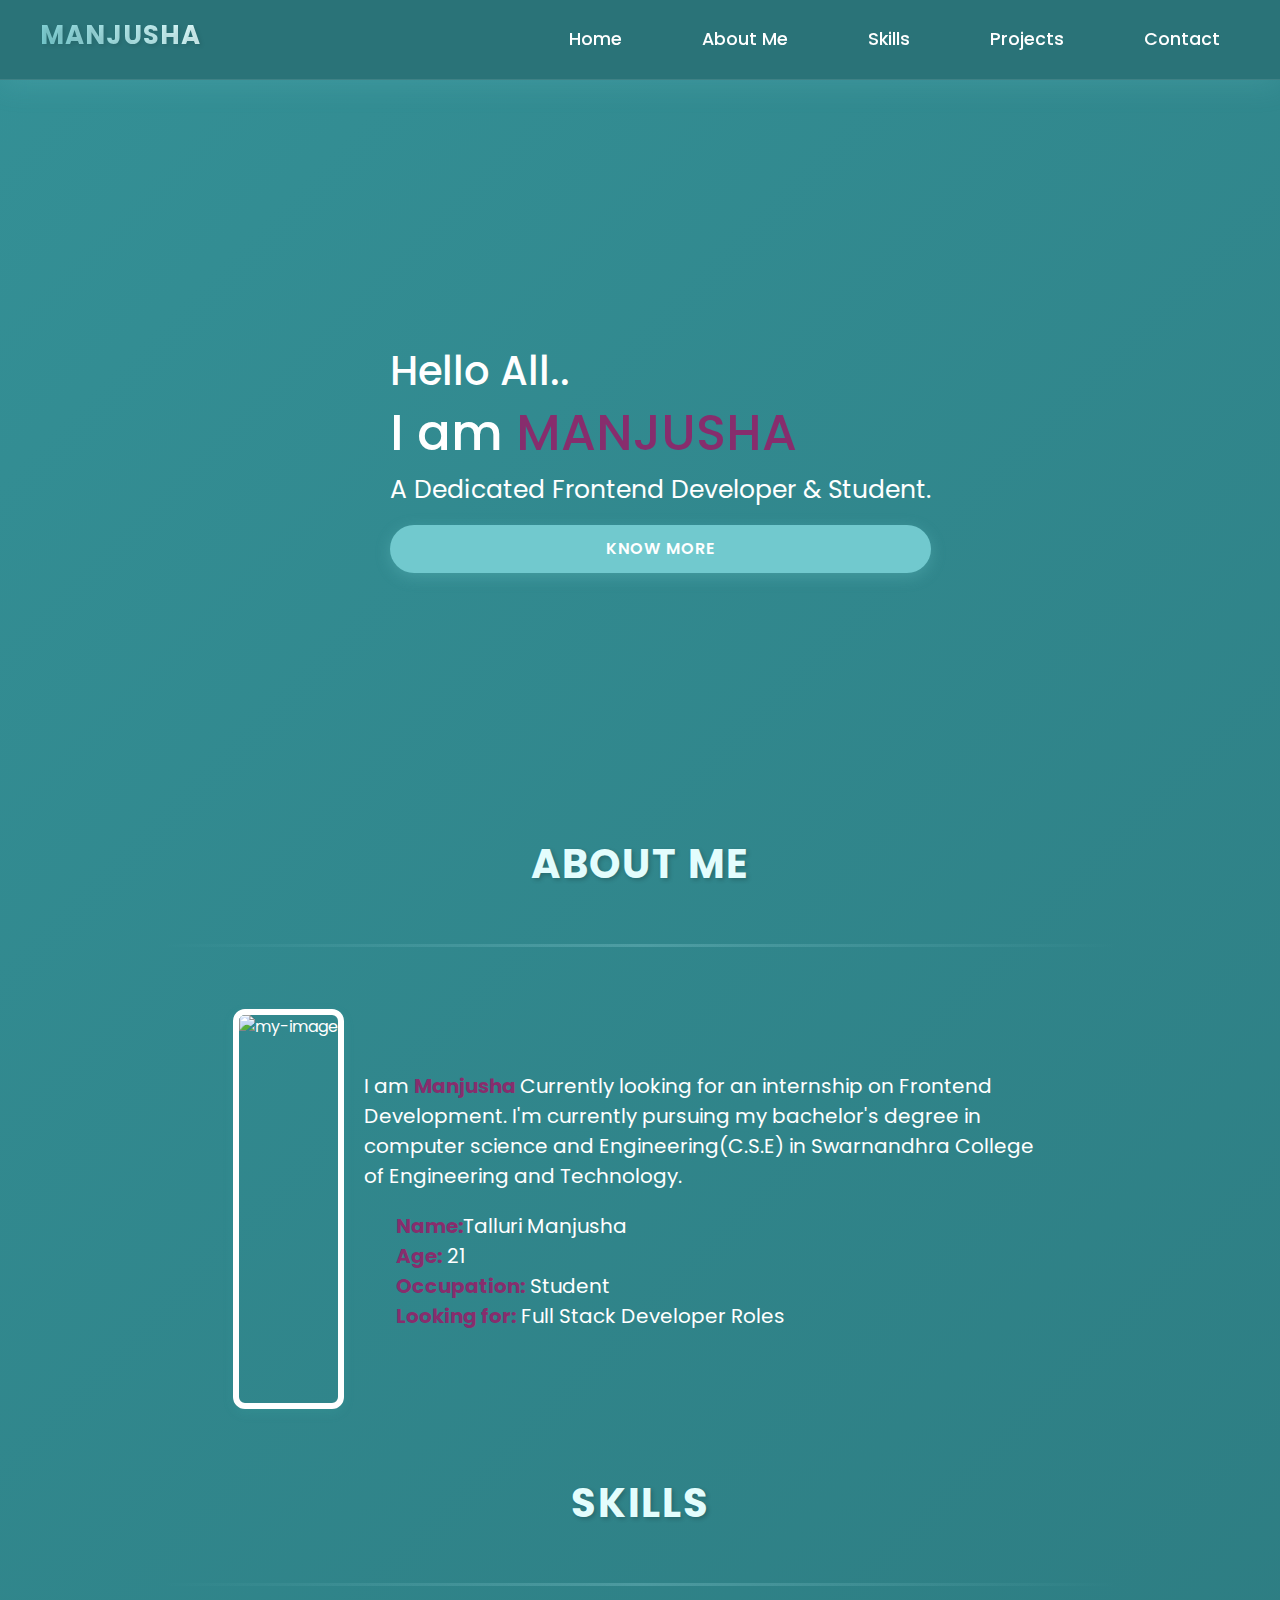
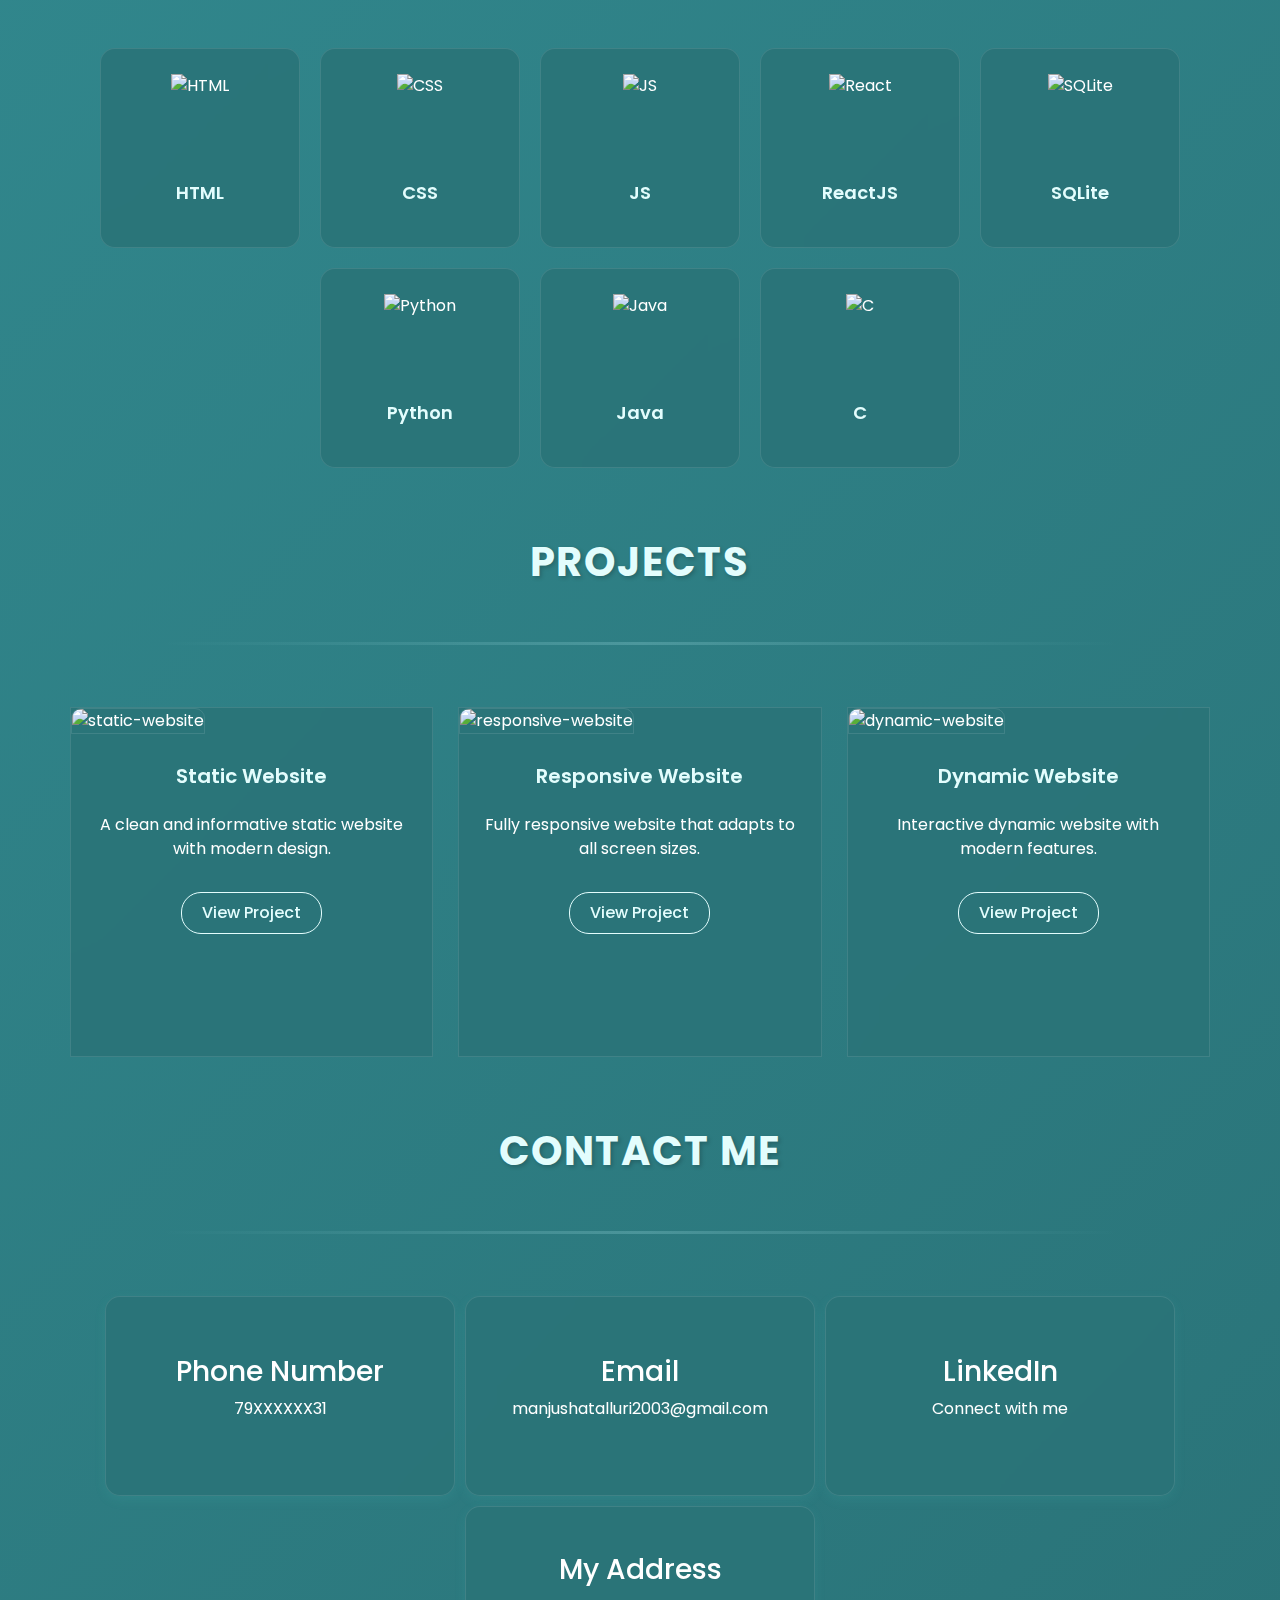
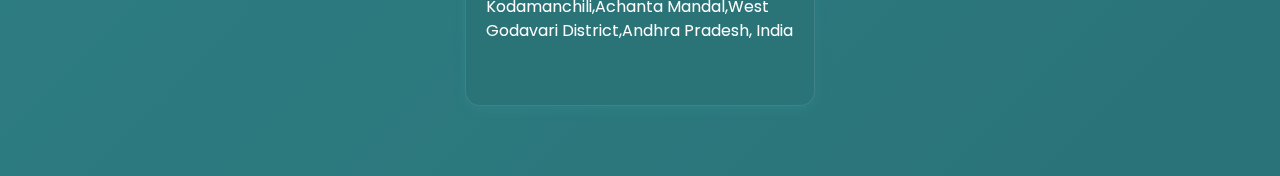
==== index.html @ 5fe0af78 "Add files via upload" ====
<!DOCTYPE html>
<html lang="en">

<head>
    <meta charset="UTF-8">
    <meta name="viewport" content="width=device-width, initial-scale=1.0">
    <title>Portfolio</title>
    <link rel="icon" type="image/x-icon" href="https://www.shutterstock.com/shutterstock/videos/1092009861/thumb/10.jpg?ip=x480">
    <link rel='stylesheet' href='https://cdn-uicons.flaticon.com/2.6.0/uicons-bold-rounded/css/uicons-bold-rounded.css'>
    <link rel='stylesheet' href='https://cdn-uicons.flaticon.com/2.6.0/uicons-regular-straight/css/uicons-regular-straight.css'>
    <link rel='stylesheet' href='https://cdn-uicons.flaticon.com/2.6.0/uicons-regular-rounded/css/uicons-regular-rounded.css'>
    <link rel='stylesheet' href='https://cdn-uicons.flaticon.com/2.6.0/uicons-brands/css/uicons-brands.css'>
    <link rel="stylesheet" href="styles.css">
    <link href="https://cdn.jsdelivr.net/npm/bootstrap@5.3.3/dist/css/bootstrap.min.css" rel="stylesheet" integrity="sha384-QWTKZyjpPEjISv5WaRU9OFeRpok6YctnYmDr5pNlyT2bRjXh0JMhjY6hW+ALEwIH" crossorigin="anonymous">
<link rel="stylesheet" href="portfolio.css">
<meta charset="UTF-8">
<meta name="viewport" content="width=device-width, initial-scale=1.0" >
<meta name="robots" content="none,noarchive"/>
</head>

<body>
    <div class="main-body">
        <center>
            <header>
                <h1 class="logo"><span style="color:#FF6B6B">M</span>ANJUSHA</h1>
                <div class="d-md-none small-nav-button">
                    <input type="checkbox" id="checkbox">
                    <label for="checkbox" class="toggle">
                        <div class="bars" id="bar1"></div>
                        <div class="bars" id="bar2"></div>
                        <div class="bars" id="bar3"></div>
                    </label>
                    <ul id="smallmenu" class="d-none popup-container">
                        <li class="list-item"><a href="#home">Home</a></li>
                        <li class="list-item"><a href="#profile">About Me</a></li>
                        <li class="list-item"><a href="#skills">Skills</a></li>
                        <li class="list-item"><a href="#projects">Projects</a></li>
                        <li class="list-item"><a href="#contact">Contact</a></li>
                    </ul>
                </div>
                <div class="nav-elements d-none d-md-inline-flex">
                    <li class="list-item"><a href="#home">Home</a></li>
                    <li class="list-item"><a href="#profile">About Me</a></li>
                    <li class="list-item"><a href="#skills">Skills</a></li>
                    <li class="list-item"><a href="#projects">Projects</a></li>
                    <li class="list-item"><a href="#contact">Contact</a></li>
                </div>

            </header>
        </center>

        <section id="home" class="flex-wrap flex-lg-nowrap">

            <div class="home-cont">
                <h1>Hello All..</h1>
                <h2>I am <span style="color:#872d6d">MANJUSHA</span></h2>
                <p>A Dedicated Frontend Developer & Student.</p>
                <button><a href="#profile">Know More</a></button>

            </div>


           

        </section>
        <section id="profile">
            <h1 class="section-heading">About Me</h1>
            <hr>
            <div class="profile-cont">
                <img src="https://res.cloudinary.com/doxgsgjl4/image/upload/v1739075031/Manjusha_rc6foq.jpg" alt="my-image" />
                <div>
                    <p>I am <span style="color:#872d6d;font-weight:bold;">Manjusha </span>Currently looking for an internship on Frontend Development.

                        I'm currently pursuing my bachelor's degree in computer science and Engineering(C.S.E)
                        in Swarnandhra College of Engineering and Technology.<br>
                    </p>


                    <ul>
                        <li><span class="li-head">Name:</span>Talluri Manjusha</li>
                        <li><span class="li-head">Age:</span> 21</li>
                        <li><span class="li-head">Occupation:</span> Student</li>
                        <li><span class="li-head">Looking for:</span> Full Stack Developer Roles</li>

                    </ul>
                </div>
            </div>

        </section>
        <section id="skills">
            <h1 class="section-heading">Skills</h1>
            <hr>
            <div class="skills-cont">
                <div class="each-skill">
                    <img src="https://cdn-icons-png.flaticon.com/512/1051/1051277.png" alt="HTML">
                    <p>HTML</p>
                </div>
                <div class="each-skill">
                    <img src="https://cdn-icons-png.flaticon.com/512/732/732190.png" alt="CSS">
                    <p>CSS</p>
                </div>
                <div class="each-skill">
                    <img src="https://cdn-icons-png.flaticon.com/512/5968/5968292.png" alt="JS">
                    <p>JS</p>
                </div>
                <div class="each-skill">
                    <img src="https://cdn-icons-png.flaticon.com/512/1126/1126012.png" alt="React">
                    <p>ReactJS</p>
                </div>
                <div class="each-skill">
                    <img src="https://cdn-icons-png.flaticon.com/512/4248/4248443.png" alt="SQLite">
                    <p>SQLite</p>
                </div>
                <div class="each-skill">
                    <img src="https://cdn-icons-png.flaticon.com/512/5968/5968350.png" alt="Python">
                    <p>Python</p>
                </div>
                <div class="each-skill">
                    <img src="https://cdn-icons-png.flaticon.com/512/226/226777.png" alt="Java">
                    <p>Java</p>
                </div>
                <div class="each-skill">
                    <img src="https://cdn-icons-png.flaticon.com/512/3665/3665923.png" alt="C">
                    <p>C</p>
                </div>
            </div>
        </section>
        <section id="projects">
            <h1 class="section-heading">Projects</h1>
            <hr>
            <div class="projects-cont">
                <!-- Static Website Project -->
                <div class="each-project">
                    <img src="https://5.imimg.com/data5/SELLER/Default/2023/10/354042217/MJ/FG/FZ/63937670/static-website-designing-services-500x500.png" alt="static-website"/>
                    <div class="project-content">
                        <h2>Static Website</h2>
                        <p>A clean and informative static website with modern design.</p>
                        <a href="https://manjushatalluri.github.io/Hair-Studio/hairstudio.html" target="_blank">View Project</a>
                    </div>
                </div>

                <!-- Responsive Website Project -->
                <div class="each-project">
                    <img src="https://w7.pngwing.com/pngs/291/452/png-transparent-web-development-responsive-web-design-hiring-search-engine-optimization-web-design-web-application-thumbnail.png" alt="responsive-website"/>
                    <div class="project-content">
                        <h2>Responsive Website</h2>
                        <p>Fully responsive website that adapts to all screen sizes.</p>
                        <a href="https://manjushatalluri.github.io/Innomatics/Html/Assignment2.html" target="_blank">View Project</a>
                    </div>
                </div>

                <!-- Dynamic Website Project -->
                <div class="each-project">
                    <img src="https://encrypted-tbn0.gstatic.com/images?q=tbn:ANd9GcT4BuP443Da6Cku0vhEXZfCdALrXk2pKx_Evw&s" alt="dynamic-website"/>
                    <div class="project-content">
                        <h2>Dynamic Website</h2>
                        <p>Interactive dynamic website with modern features.</p>
                        <a href="https://manjushatalluri.github.io/Calculator/cal.html" target="_blank">View Project</a>
                    </div>
                </div>
            </div>

        </section>

        <section id="contact">
            <h1 class="section-heading">Contact me</h1>
            <hr>
            <div class="contact-cont">
                <a href="tel:79XXXXXX31">
                    <div class="contact-box">
                        <i class="fi fi-br-phone-call"></i>
                        <h3>Phone Number</h3>
                        <p>79XXXXXX31</p>
                    </div>
                </a>
                <a href="mailto:manjushatalluri2003@gmail.com">
                    <div class="contact-box">
                        <i class="fi fi-rs-envelope"></i>
                        <h3>Email</h3>
                        <p>manjushatalluri2003@gmail.com</p>
                    </div>
                </a>
                <a href="http://www.linkedin.com/in/manjusha-talluri" target="_blank">
                    <div class="contact-box">
                        <i class="fi fi-brands-linkedin"></i>
                        <h3>LinkedIn</h3>
                        <p>Connect with me</p>
                    </div>
                </a>
                <div class="contact-box">
                    <i class="fi fi-rs-postal-address"></i>
                    <h3>My Address</h3>
                    <p>Kodamanchili,Achanta Mandal,West Godavari District,Andhra Pradesh, India</p>
                </div>
            </div>
        </section>

    </div>


<script src="index.js"></script>
</body>
<script src="https://cdn.jsdelivr.net/npm/bootstrap@5.3.3/dist/js/bootstrap.bundle.min.js" integrity="sha384-YvpcrYf0tY3lHB60NNkmXc5s9fDVZLESaAA55NDzOxhy9GkcIdslK1eN7N6jIeHz" crossorigin="anonymous"></script>

</html>
---- portfolio.css ----
@import url('https://fonts.googleapis.com/css2?family=Kumbh+Sans:wght@100..900&family=Montserrat:ital,wght@0,100..900;1,100..900&family=Poppins:ital,wght@0,100;0,200;0,300;0,400;0,500;0,600;0,700;0,800;0,900;1,100;1,200;1,300;1,400;1,500;1,600;1,700;1,800;1,900&display=swap');

* {
    box-sizing: border-box;
    margin: 0;
    font-family: "Poppins", sans-serif;
}

/* Professional color palette and design system */
:root {
    --primary-color: #71C9CE;    /* Turquoise */
    --secondary-color: #A6E3E9;   /* Light Blue */
    --accent-color: #CBF1F5;      /* Pale Blue */
    --accent-hover: #E3FDFD;      /* Ice Blue */
    --dark-bg: #349096;          /* Deep Teal */
    --darker-bg: #2A7378;        /* Darker Teal for depth */
    --light-bg: #F5F5F5;
    --text-light: #FFFFFF;
    --text-dark: #2C3E50;
    --gradient-start: #349096;
    --gradient-end: #2A7378;
    --shadow-color: rgba(113, 201, 206, 0.2);
    --card-bg: rgba(52, 144, 150, 0.9);
}

.main-body {
    background: var(--dark-bg);
    /* Optional: Keep a subtle gradient */
    background: linear-gradient(135deg, var(--gradient-start) 0%, var(--gradient-end) 100%);
    padding: 20px;
    color: var(--text-light);
    min-height: 100vh;
    padding-top: 100px;
}

/* Updated Navigation with darker shade */
header {
    display: flex;
    justify-content: space-between;
    align-items: center;
    background: #2A7378;  /* Darker shade */
    backdrop-filter: blur(10px);
    box-shadow: 0 4px 30px rgba(113, 201, 206, 0.2);
    border-bottom: 1px solid rgba(255, 255, 255, 0.1);
    height: 80px;
    padding: 0 40px;
    position: fixed;
    top: 0;
    left: 0;
    right: 0;
    z-index: 1000;
    margin: 0;
}

.logo {
    font-weight: 700;
    letter-spacing: 1px;
    font-size: 26px;
    background: linear-gradient(45deg, var(--primary-color), var(--accent-hover));
    -webkit-background-clip: text;
    -webkit-text-fill-color: transparent;
    text-shadow: 2px 2px 4px rgba(0, 0, 0, 0.1);
}

.logo span {
    color: var(--accent-hover) !important;
}

.nav-elements {
    display: flex;
    gap: 2.5rem;
    list-style: none;
    margin: 0;
    padding: 0;
}

.nav-elements .list-item {
    position: relative;
}

.nav-elements .list-item a {
    color: var(--text-light);
    text-decoration: none;
    font-size: 1.1rem;
    font-weight: 500;
    padding: 10px 20px;
    border-radius: 25px;
    transition: all 0.3s ease;
}

.nav-elements .list-item a:hover {
    background: rgba(203, 241, 245, 0.15);
    color: var(--accent-hover);
    box-shadow: 0 2px 10px rgba(113, 201, 206, 0.2);
}

/* Active state for nav items */
.nav-elements .list-item a.active {
    background: rgba(203, 241, 245, 0.15);
    color: var(--accent-hover);
}

#home {
    display: flex;
    flex-direction: row;
    justify-content: space-around;
    align-items: center;
    height: 80vh;
}

.home-cont {
    position: relative;
    display: flex;
    flex-direction: column;
    padding: 10px;
    color: white;
    text-align: left;
    margin-left: 40px;
    z-index: 0;
    animation: fadeIn 0.8s ease-out;
}

.home-cont h1 {
    font-size: 40px;
}

.home-cont h2 {
    font-size: 50px;
}

.home-cont p {
    font-size: 25px;
}

.home-cont button {
    background: var(--primary-color);
    color: var(--text-light);
    padding: 12px 30px;
    border-radius: 30px;
    border: none;
    font-weight: 600;
    letter-spacing: 1px;
    text-transform: uppercase;
    transition: all 0.3s ease;
    box-shadow: 0 4px 15px rgba(113, 201, 206, 0.3);
}

.home-cont button:hover {
    background: var(--secondary-color);
    transform: translateY(-3px);
    box-shadow: 0 8px 25px rgba(166, 227, 233, 0.4);
}

.home-cont button a {
    color: inherit;
    text-decoration: none;
}

.home-image {
    height: 400px;
    margin-right: 50px;
}

.home-image img {
    height: 100%;
}

#profile {
    display: flex;
    flex-direction: column;
    justify-content: center;
    align-items: center;
    padding: 20px;
}

.section-heading {
    color: var(--accent-hover);
    font-size: 2.5rem;
    font-weight: 700;
    text-transform: uppercase;
    letter-spacing: 2px;
    margin-bottom: 1.5rem;
    text-align: center;
}

hr {
    border: none;
    height: 3px;
    background: linear-gradient(90deg, transparent, var(--secondary-color), transparent);
    margin: 2rem auto;
    width: 80%;
}

.profile-cont {
    display: flex;
    flex-direction: row;
    justify-content: center;
    align-items: center;
    padding: 30px;
    animation: fadeIn 0.8s ease-out;
}

.profile-cont img {
    height: 400px;
    border: 6px solid white;
    border-radius: 12px;
    box-shadow: rgba(78, 205, 196, 0.1) 0px 4px 12px;
}

.profile-cont img:hover {
    transform: scale(1.1);
}

.profile-cont div {
    width: 60%;
    font-size: 20px;
    margin-left: 20px;
}

.profile-cont div ul {
    margin-top: 20px;
    list-style-type: none;
}

.li-head {
    color: #872d6d;
    font-weight: bold;
}

/* Skills Section Styling */
#skills {
    display: flex;
    flex-direction: column;
    justify-content: center;
    align-items: center;
    padding: 20px;
}

.skills-cont {
    display: flex;
    flex-direction: row;
    flex-wrap: wrap;
    justify-content: center;
    align-items: center;
    gap: 20px;
    padding: 30px;
    max-width: 1200px;
    margin: 0 auto;
}

.skills-cont .each-skill {
    display: flex;
    flex-direction: column;
    align-items: center;
    padding: 25px;
    background: rgba(42, 115, 120, 0.9);
    backdrop-filter: blur(12px);
    border: 1px solid rgba(255, 255, 255, 0.1);
    border-radius: 15px;
    width: 200px;
    height: 200px;
    justify-content: center;
    transition: all 0.4s cubic-bezier(0.175, 0.885, 0.32, 1.275);
}

.each-skill img {
    height: 80px;
    width: auto;
    margin-bottom: 15px;
    transition: transform 0.3s ease;
}

.each-skill p {
    margin-top: 10px;
    font-weight: 600;
    font-size: 18px;
    color: var(--accent-hover);
}

.each-skill:hover {
    transform: translateY(-10px);
    box-shadow: 0 15px 30px rgba(113, 201, 206, 0.3);
    border: 1px solid var(--secondary-color);
}

.each-skill:hover img {
    transform: scale(1.1);
}

/* Projects Section Styling */
#projects {
    display: flex;
    flex-direction: column;
    justify-content: center;
    align-items: center;
    padding: 20px;
}

.projects-cont {
    display: grid;
    grid-template-columns: repeat(auto-fit, minmax(300px, 1fr));
    gap: 25px;
    padding: 30px;
    max-width: 1200px;
    margin: 0 auto;
}

.each-project {
    position: relative;
    min-height: 350px;
    background: rgba(42, 115, 120, 0.9);
}

.each-project img {
    width: 100%;
    height: 200px;
    object-fit: cover;
    border-radius: 10px 10px 0 0;
    transition: transform 0.3s ease;
    border: 1px solid rgba(255, 255, 255, 0.1);
}

.project-content {
    padding: 20px;
    display: flex;
    flex-direction: column;
    align-items: center;
    gap: 15px;
}

.each-project h2 {
    font-size: 20px;
    font-weight: 600;
    color: var(--accent-hover);
    margin: 10px 0;
    text-align: center;
}

.each-project p {
    color: var(--text-light);
    text-align: center;
    font-size: 16px;
    line-height: 1.5;
}

.each-project a {
    color: var(--accent-hover);
    text-decoration: none;
    font-size: 16px;
    font-weight: 500;
    padding: 8px 20px;
    border: 1px solid var(--accent-hover);
    border-radius: 20px;
    transition: all 0.3s ease;
}

.each-project a:hover {
    background: var(--accent-hover);
    color: var(--dark-bg);
}

.each-project:hover img {
    transform: scale(1.02);
}

/* Responsive Design */
@media (max-width: 768px) {
    .skills-cont .each-skill {
        width: calc(50% - 20px);
        height: 180px;
        padding: 15px;
    }

    .each-skill img {
        height: 60px;
    }

    .each-skill p {
        font-size: 16px;
    }

    .projects-cont {
        grid-template-columns: 1fr;
        padding: 15px;
    }

    .each-project {
        padding: 15px;
    }

    .each-project img {
        height: 180px;
    }
}

@media (min-width: 769px) and (max-width: 1024px) {
    .skills-cont .each-skill {
        width: calc(33.33% - 20px);
    }

    .projects-cont {
        grid-template-columns: repeat(2, 1fr);
    }
}

#contact {
    display: flex;
    flex-direction: column;
    justify-content: center;
    align-items: center;
    padding: 20px;
}

.contact-cont {
    display: flex;
    flex-direction: row;
    flex-wrap: wrap;
    justify-content: center;
    align-items: center;
    gap: 10px;
    padding: 30px;
}

.contact-cont .contact-box {
    display: flex;
    flex-direction: column;
    align-items: center;
    padding: 20px;
    background: rgba(42, 115, 120, 0.9);
    backdrop-filter: blur(12px);
    border: 1px solid rgba(255, 255, 255, 0.1);
    border-radius: 15px;
    width: 350px;
    height: 200px;
    justify-content: center;
    transition: all 0.4s cubic-bezier(0.175, 0.885, 0.32, 1.275);
    box-shadow: rgba(78, 205, 196, 0.1) 0px 4px 12px;
}

.contact-box i {
    font-size: 30px;
    color: var(--accent-hover);
}

.contact-cont a {
    text-decoration: none;
    color: white;
}

.contact-box:hover {
    transform: translateY(-10px);
    box-shadow: 0 15px 30px rgba(113, 201, 206, 0.3);
    border: 1px solid var(--secondary-color);
}

/* From Uiverse.io by vinodjangid07 */
#checkbox {
    display: none;
}

.toggle {
    cursor: pointer;
    padding: 10px;
}

.bars {
    width: 25px;
    height: 2px;
    background: var(--accent-hover);
    margin: 6px 0;
    transition: all 0.3s ease;
    border-radius: 2px;
}

#checkbox:checked+.toggle #bar2 {
    transform: translateY(14px) rotate(60deg);
    margin-left: 0;
    transform-origin: right;
    transition-duration: .3s;
    z-index: 2;
}

#checkbox:checked+.toggle #bar1 {
    transform: translateY(28px) rotate(-60deg);
    transition-duration: .3s;
    transform-origin: left;
    z-index: 1;
}

#checkbox:checked+.toggle {
    transform: rotate(-90deg);
}

.small-nav-button {
    display: none;
}

.popup-container {
    background: rgba(42, 115, 120, 0.98);
    backdrop-filter: blur(12px);
    border-radius: 15px;
    padding: 1rem;
    position: absolute;
    top: 100%;
    right: 0;
    min-width: 200px;
    margin-top: 1rem;
    box-shadow: 0 4px 30px rgba(0, 0, 0, 0.1);
    border: 1px solid rgba(255, 255, 255, 0.1);
    transform-origin: top right;
    transition: all 0.3s ease;
}

@media (min-width:768px)and (max-width:990px) {
    .profile-cont img {
        height: 300px;
        border: 6px solid white;
        border-radius: 12px;
        box-shadow: rgba(78, 205, 196, 0.1) 0px 4px 12px;
    }

    .profile-cont p {
        font-size: 18px;
        width: 100%;
    }

    .skills-cont .each-skill {
        height: 200px;
        width: 20%;
    }

    .each-skill img {
        height: 50%;
        width: 90px;
    }

    .each-project {
        width: 45%;
        height: 300px;
    }

    .each-project h2 {
        font-weight: 600;
        font-size: 22px;
    }

    .each-project img {
        height: 200px;
    }
}

@media (min-width:576px)and (max-width:768px) {
    .home-cont h2 {
        font-size: 40px;
    }

    .home-cont p {
        font-size: 20px;
    }

    .home-image {
        height: 300px;
        margin-right: 50px;
    }

    .section-heading {
        font-size: 25px;
        font-weight: bold;
        margin-bottom: 12px;
    }

    .profile-cont {
        display: flex;
        flex-direction: column;
        justify-content: center;
        align-items: center;
        padding: 20px;
    }

    .profile-cont img {
        height: 250px;
        border: 6px solid white;
        border-radius: 12px;
        box-shadow: rgba(78, 205, 196, 0.1) 0px 4px 12px;
    }

    .profile-cont img:hover {
        transform: scale(1.1);
    }

    .profile-cont div {
        width: 110%;
        margin-top: 15px;
        font-size: 20px;
        text-align: center;
        margin-left: 20px;
    }

    .profile-cont div ul {
        text-align: left;
        margin-top: 20px;
        list-style-type: none;
    }

    .skills-cont .each-skill {
        display: flex;
        flex-direction: column;
        align-items: center;
        padding: 20px;
        background: rgba(42, 115, 120, 0.9);
        backdrop-filter: blur(12px);
        border: 1px solid rgba(255, 255, 255, 0.1);
        border-radius: 15px;
        width: 30%;
        height: 180px;
        justify-content: center;
    }

    .each-skill img {
        height: 60%;
        width: 90px;
    }

    .each-project {
        display: flex;
        text-align: center;
        flex-direction: column;
        justify-content: center;
        align-items: center;
        padding: 20px;
        background: rgba(42, 115, 120, 0.9);
        backdrop-filter: blur(12px);
        border: 1px solid rgba(255, 255, 255, 0.1);
        border-radius: 15px;
        width: 45%;
        height: 300px;
        text-align: center;
    }

    .each-project h2 {
        font-weight: 600;
        font-size: 18px;
    }

    .each-project a {
        color: var(--secondary-color);
        text-decoration: none;
        font-size: 15px;
    }

    .each-project a:hover {
        color: var(--accent-hover);
    }

    .each-project a i {
        color: white;
    }

    .each-project img {
        height: 150px;
    }
}

@media (max-width:575px) {
    .logo {
        font-size: 22px;
    }

    header {
        margin-top: 0px;
        background-color: #191e25;
        border-radius: 10px;
        height: 50px;
        width: 95%;
        display: flex;
        flex-direction: row;
        justify-content: center;
        align-items: center;
        color: white;
        padding: 15px 25px 5px 25px;
        /* box-shadow: #525CEB 2.4px 2.4px 3.2px; */
        box-shadow: #525CEB 0px 50px 100px -20px, #525CEB 0px 30px 60px -30px, #525CEB 0px -1px 4px 0px inset;
    }

    .toggle {
        display: none;
    }

    #home {
        display: flex;
        flex-direction: row;
        justify-content: space-around;
        align-items: center;
    }

    .home-cont {
        margin-top: 20px;
        justify-content: flex-start;
    }

    .home-cont h1 {
        font-size: 20px;
    }

    .home-cont h2 {
        font-size: 20px;
    }

    .home-cont p {
        font-size: 15px;
    }

    .home-image {
        height: 200px;
        margin: 0px;
    }

    .home-cont button {
        background-color: #525CEB;
        color: wheat;
        font-weight: bold;
        border: none;
        outline: none;
        border-radius: 5px;
        font-size: 10px;
        padding: 7px;
        width: 80px;
        margin: 0px;
        cursor: pointer;
    }

    .section-heading {
        font-size: 20px;
        font-weight: bold;
        margin-bottom: 6px;
    }

    .profile-cont {
        display: flex;
        flex-direction: column;
        justify-content: center;
        align-items: center;
        padding: 10px;
    }

    .profile-cont img {
        height: 150px;
        border: 3px solid white;
        border-radius: 12px;
        box-shadow: rgba(78, 205, 196, 0.1) 0px 4px 12px;
    }

    .profile-cont div {
        width: 110%;
        margin-top: 15px;
        font-size: 10px;
        text-align: center;
    }

    .profile-cont div ul {
        text-align: left;
        margin-top: 10px;
        list-style-type: none;
    }

    .skills-cont {
        width: 120%;
    }

    .skills-cont .each-skill {
        display: flex;
        flex-direction: column;
        justify-content: center;
        align-items: center;
        padding: 10px 0px 0px 0px;
        background: rgba(42, 115, 120, 0.9);
        backdrop-filter: blur(12px);
        border: 1px solid rgba(255, 255, 255, 0.1);
        border-radius: 8px;
        width: 45%;
        height: 100px;
    }

    .each-skill img {
        margin-top: 5px;
        height: 60px;
        width: 60px;
    }

    .each-skill p {
        margin-top: 5px;
        font-weight: bold;
        font-size: 15px;
    }

    .each-project {
        display: flex;
        text-align: center;
        flex-direction: column;
        justify-content: center;
        align-items: center;
        padding: 20px;
        background: rgba(42, 115, 120, 0.9);
        backdrop-filter: blur(12px);
        border: 1px solid rgba(255, 255, 255, 0.1);
        border-radius: 15px;
        width: 100%;
        height: 200px;
        text-align: center;
    }

    .each-project h2 {
        font-weight: 600;
        font-size: 15px;
    }

    .each-project a {
        color: var(--secondary-color);
        text-decoration: none;
        font-size: 15px;
    }

    .each-project a:hover {
        color: var(--accent-hover);
    }

    .each-project a i {
        color: white;
    }

    .each-project img {
        height: 100px;
    }

    .contact-cont .contact-box {
        display: flex;
        flex-direction: column;
        align-items: center;
        padding: 20px;
        background: rgba(42, 115, 120, 0.9);
        backdrop-filter: blur(12px);
        border: 1px solid rgba(255, 255, 255, 0.1);
        border-radius: 15px;
        width: 200px;
        height: 150px;
        justify-content: center;
        text-align: center;
    }

    .contact-box i {
        font-size: 20px;
        color: var(--accent-hover);
    }

    .contact-box h3 {
        font-size: 15px;
    }

    .contact-box p {
        font-size: 12px;
    }

    .Copyright {
        font-size: 12px;
    }

    .main-body {
        background-color: #000000;
        padding: 5px 20px 20px 20px;
        color: white;
    }

    .socialmedia-cont {
        position: fixed;
        bottom: 50px;
        right: 10px;
        /* height: 250px;
    width: 65px; */
        border-radius: 15px;
        background: rgba(42, 115, 120, 0.9);
        backdrop-filter: blur(12px);
        box-shadow: 0 8px 32px rgba(113, 201, 206, 0.2);
        padding: 10px;
        display: flex;
        flex-direction: column;
        justify-content: space-around;
        align-items: center;
        gap: 5px;
    }

    .socialmedia-cont a {
        display: flex;
        flex-direction: column;
        justify-content: center;
        align-items: center;
        color: white;
        text-decoration: none;
    }

    .socialmedia-cont a i {
        font-size: 25px;
    }
}

/* Mobile menu improvements */
.toggle {
    display: block !important;
    z-index: 1000;
}

.bars {
    width: 25px;
}

.popup-container {
    background: rgba(42, 115, 120, 0.95);
    backdrop-filter: blur(10px);
    border: 1px solid rgba(255, 255, 255, 0.1);
}

/* Responsive improvements */
@media (max-width: 768px) {
    .home-cont {
        text-align: center;
        margin: 0;
        padding: 20px;
    }

    .profile-cont {
        flex-direction: column;
        text-align: center;
        gap: 20px;
    }

    .profile-cont div {
        width: 100%;
        margin: 0;
        padding: 15px;
    }

    .skills-cont .each-skill {
        width: 45%;
        height: auto;
        min-height: 180px;
    }

    .each-project {
        width: 100%;
        height: auto;
        min-height: 300px;
    }

    .contact-cont .contact-box {
        width: 100%;
    }

    .small-nav-button {
        display: block;
        position: relative;
    }

    .toggle {
        cursor: pointer;
        padding: 10px;
    }

    .bars {
        background: var(--accent-hover);
        height: 2px;
        margin: 5px 0;
        transition: all 0.3s ease;
    }

    .popup-container {
        background: #2A7378;  /* Match header background */
        position: fixed;
        top: 80px;
        right: 20px;
        padding: 1rem;
        border-radius: 15px;
        min-width: 200px;
        box-shadow: 0 4px 30px rgba(0, 0, 0, 0.2);
    }

    .popup-container .list-item {
        margin: 15px 0;
    }

    .popup-container .list-item a {
        color: var(--text-light);
        font-size: 1rem;
        padding: 8px 16px;
        display: block;
        border-radius: 10px;
        transition: all 0.3s ease;
    }

    .popup-container .list-item a:hover {
        background: rgba(203, 241, 245, 0.1);
        color: var(--accent-hover);
    }

    /* Hamburger Animation */
    #checkbox:checked + .toggle #bar1 {
        transform: translateY(8px) rotate(45deg);
    }

    #checkbox:checked + .toggle #bar2 {
        opacity: 0;
    }

    #checkbox:checked + .toggle #bar3 {
        transform: translateY(-8px) rotate(-45deg);
    }
}

/* Animations and transitions */
.each-skill, .each-project, .contact-box {
    transition: all 0.4s cubic-bezier(0.175, 0.885, 0.32, 1.275);
}

.each-skill:hover, .each-project:hover, .contact-box:hover {
    transform: translateY(-10px);
    box-shadow: 0 15px 30px rgba(113, 201, 206, 0.3);
    border: 1px solid var(--secondary-color);
}

/* Professional color scheme adjustments */
.main-body {
    background: var(--dark-bg);
    /* Optional: Keep a subtle gradient */
    background: linear-gradient(135deg, var(--gradient-start) 0%, var(--gradient-end) 100%);
}

header {
    background: rgba(52, 144, 150, 0.95);
    backdrop-filter: blur(10px);
    box-shadow: 0 4px 30px rgba(113, 201, 206, 0.1);
}

.section-heading {
    text-shadow: 2px 2px 4px rgba(0, 0, 0, 0.2);
}

/* Enhanced animations */
@keyframes fadeIn {
    from { opacity: 0; transform: translateY(20px); }
    to { opacity: 1; transform: translateY(0); }
}

.home-cont, .profile-cont, .skills-cont, .projects-cont, .contact-cont {
    animation: fadeIn 0.8s ease-out forwards;
}

/* Glass morphism effects */
.each-skill, .each-project, .contact-box {
    backdrop-filter: blur(12px);
    border: 1px solid rgba(255, 255, 255, 0.1);
}

/* Loading Animation */
@keyframes shimmer {
    0% {
        background-position: -200% 0;
    }
    100% {
        background-position: 200% 0;
    }
}

.loading {
    background: linear-gradient(90deg, 
        var(--card-bg) 25%, 
        rgba(113, 201, 206, 0.2) 50%, 
        var(--card-bg) 75%
    );
    background-size: 200% 100%;
    animation: shimmer 1.5s infinite;
}

/* Scroll Progress Indicator */
.scroll-progress {
    position: fixed;
    top: 80px;
    left: 0;
    height: 3px;
    background: var(--primary-color);
    z-index: 1000;
    transition: width 0.3s ease;
}

/* Updated Navigation Styles */
header {
    display: flex;
    justify-content: space-between;
    align-items: center;
    background: #2A7378;  /* Darker shade */
    backdrop-filter: blur(10px);
    box-shadow: 0 4px 30px rgba(113, 201, 206, 0.2);
    border-bottom: 1px solid rgba(255, 255, 255, 0.1);
    height: 80px;
    padding: 0 40px;
    position: fixed;
    top: 0;
    left: 0;
    right: 0;
    z-index: 1000;
    margin: 0;
}

.logo {
    font-weight: 700;
    letter-spacing: 1px;
    font-size: 26px;
    background: linear-gradient(45deg, var(--primary-color), var(--accent-hover));
    -webkit-background-clip: text;
    -webkit-text-fill-color: transparent;
    text-shadow: 2px 2px 4px rgba(0, 0, 0, 0.1);
}

.nav-elements {
    display: flex;
    gap: 2.5rem;
    list-style: none;
    margin: 0;
    padding: 0;
}

.nav-elements .list-item {
    position: relative;
}

.nav-elements .list-item a {
    color: var(--text-light);
    text-decoration: none;
    font-size: 1.1rem;
    font-weight: 500;
    padding: 10px 20px;
    border-radius: 25px;
    transition: all 0.3s ease;
}

.nav-elements .list-item a:hover {
    background: rgba(203, 241, 245, 0.15);
    color: var(--accent-hover);
    box-shadow: 0 2px 10px rgba(113, 201, 206, 0.2);
}

/* Active state for nav items */
.nav-elements .list-item a.active {
    background: rgba(203, 241, 245, 0.15);
    color: var(--accent-hover);
}

/* Mobile Navigation */
.small-nav-button {
    display: none;
}

.popup-container {
    background: rgba(42, 115, 120, 0.98);
    backdrop-filter: blur(12px);
    border-radius: 15px;
    padding: 1rem;
    position: absolute;
    top: 100%;
    right: 0;
    min-width: 200px;
    margin-top: 1rem;
    box-shadow: 0 4px 30px rgba(0, 0, 0, 0.1);
    border: 1px solid rgba(255, 255, 255, 0.1);
    transform-origin: top right;
    transition: all 0.3s ease;
}

/* Hamburger Menu Styles */
.toggle {
    cursor: pointer;
    padding: 10px;
}

.bars {
    width: 25px;
    height: 2px;
    background: var(--accent-hover);
    margin: 6px 0;
    transition: all 0.3s ease;
    border-radius: 2px;
}

/* Mobile Responsive */
@media (max-width: 768px) {
    .nav-elements {
        display: none;
    }

    .small-nav-button {
        display: block;
    }

    .popup-container .list-item {
        margin: 15px 0;
    }

    .popup-container .list-item a {
        color: var(--text-light);
        font-size: 1rem;
        padding: 8px 16px;
        display: block;
        border-radius: 10px;
        transition: all 0.3s ease;
    }

    .popup-container .list-item a:hover {
        background: rgba(203, 241, 245, 0.1);
        color: var(--accent-hover);
    }

    /* Hamburger Animation */
    #checkbox:checked + .toggle #bar1 {
        transform: translateY(8px) rotate(45deg);
    }

    #checkbox:checked + .toggle #bar2 {
        opacity: 0;
    }

    #checkbox:checked + .toggle #bar3 {
        transform: translateY(-8px) rotate(-45deg);
    }
}

/* Additional hover effects for desktop */
@media (min-width: 769px) {
    .nav-elements .list-item a::before {
        content: '';
        position: absolute;
        bottom: -2px;
        left: 50%;
        width: 0;
        height: 2px;
        background: var(--accent-hover);
        transition: all 0.3s ease;
        transform: translateX(-50%);
    }

    .nav-elements .list-item a:hover::before {
        width: 70%;
    }
}
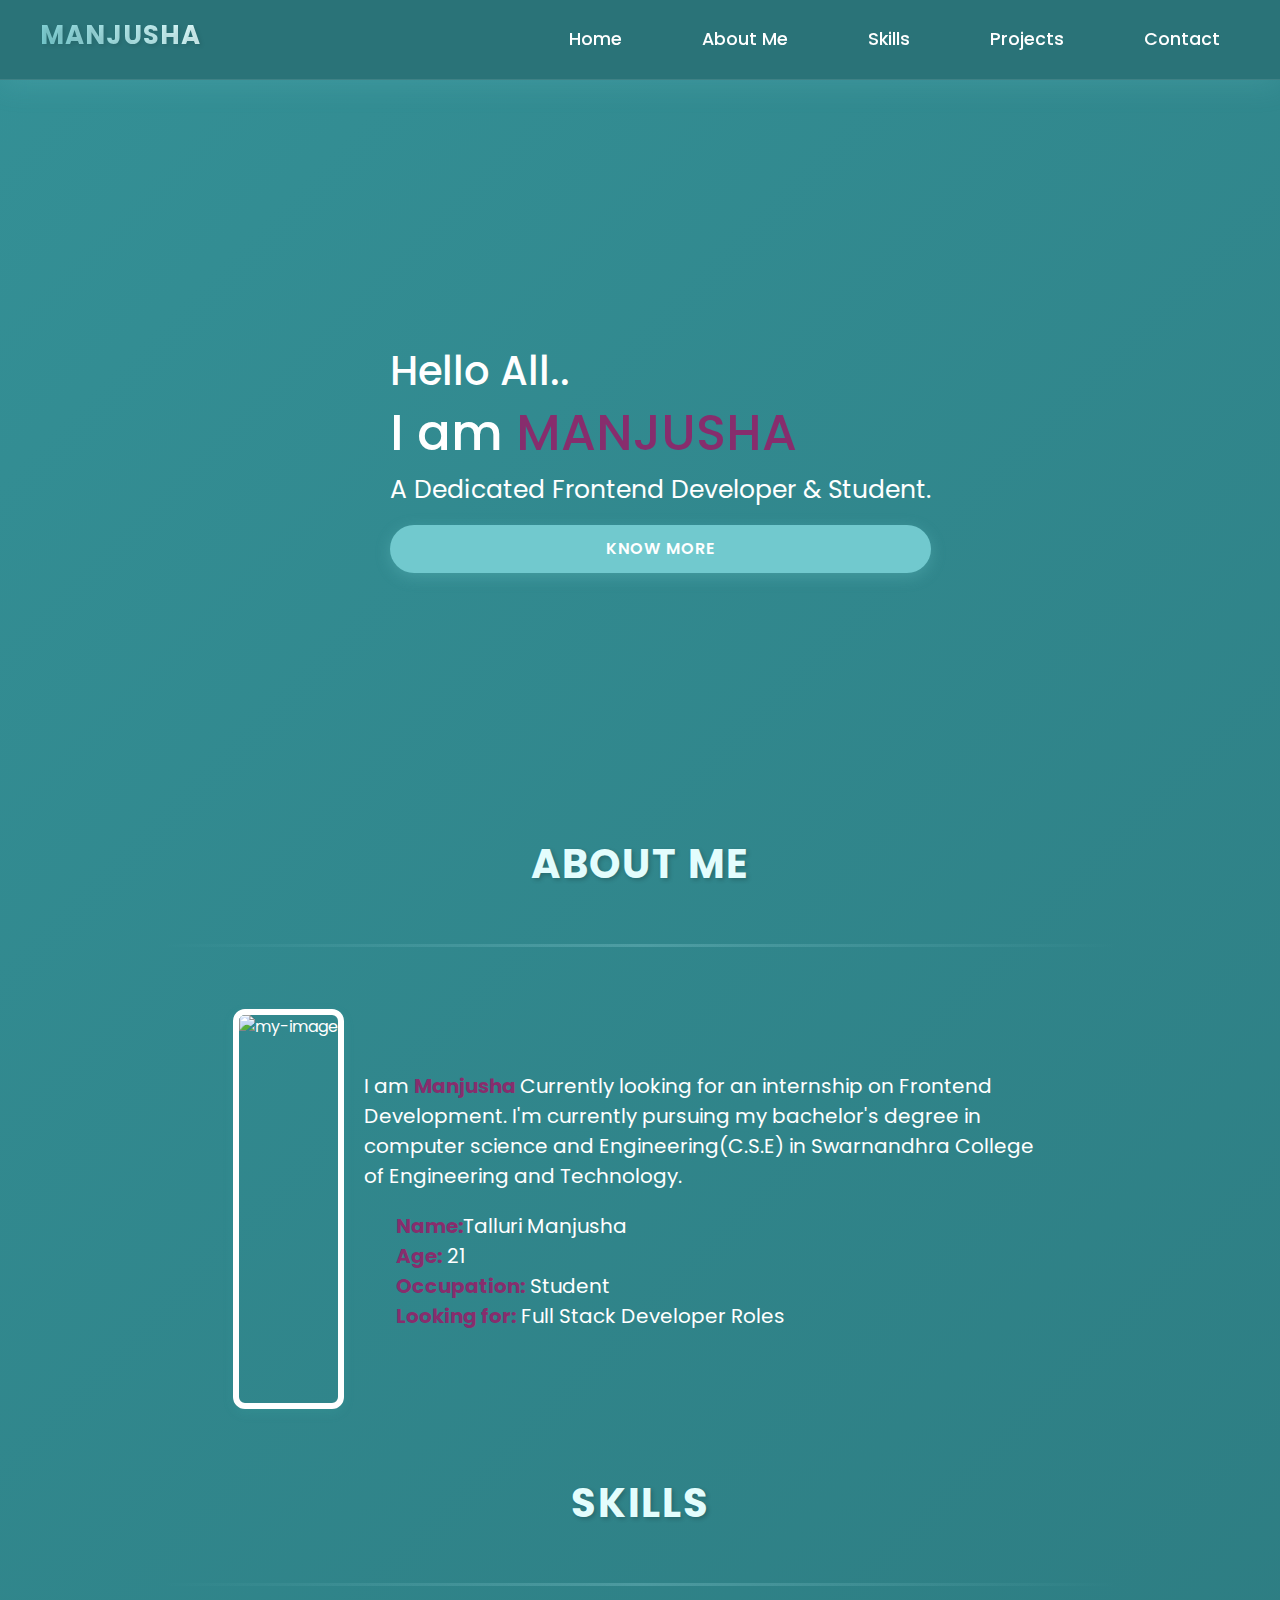
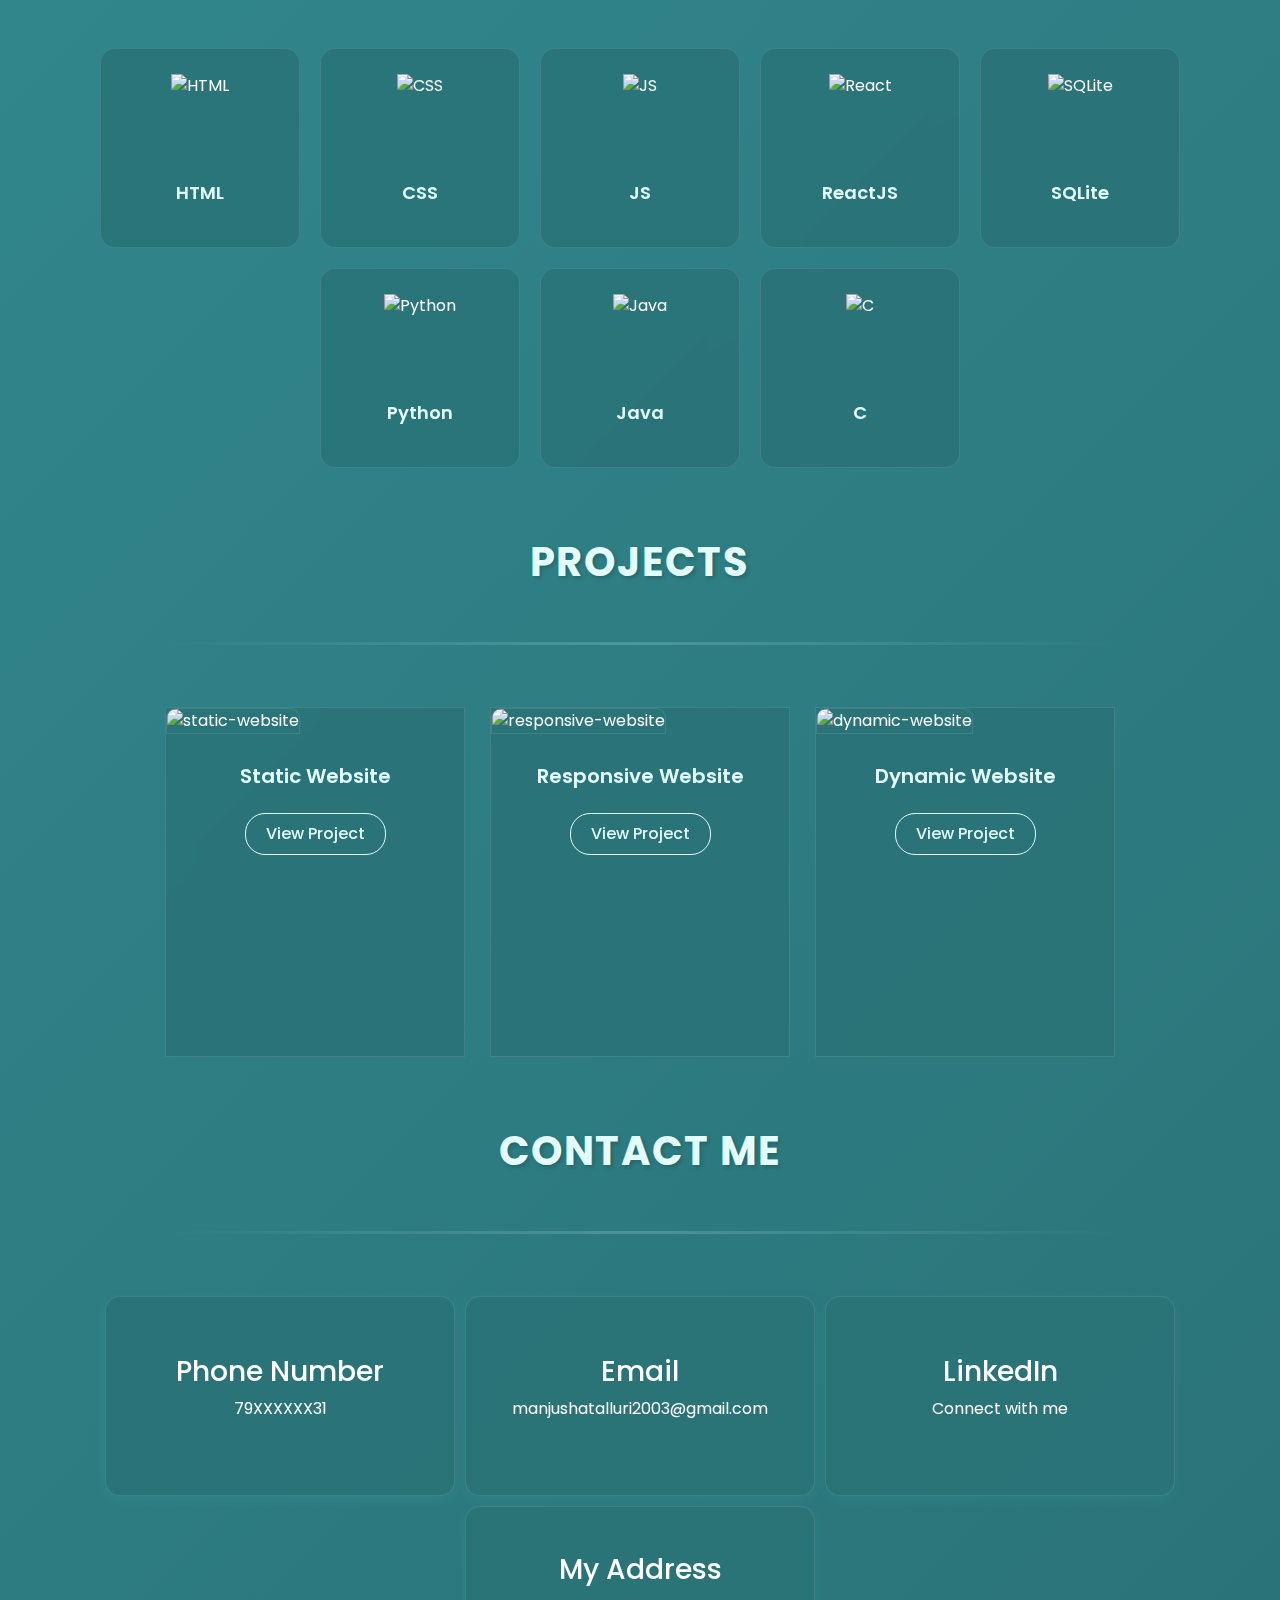
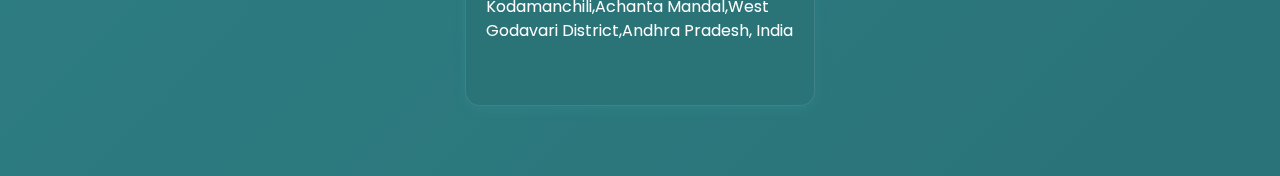
==== commit cf50b74f: "Update index.html" ====
--- a/index.html
+++ b/index.html
@@ -134,7 +134,6 @@
                     <img src="https://5.imimg.com/data5/SELLER/Default/2023/10/354042217/MJ/FG/FZ/63937670/static-website-designing-services-500x500.png" alt="static-website"/>
                     <div class="project-content">
                         <h2>Static Website</h2>
-                        <p>A clean and informative static website with modern design.</p>
                         <a href="https://manjushatalluri.github.io/Hair-Studio/hairstudio.html" target="_blank">View Project</a>
                     </div>
                 </div>
@@ -144,7 +143,6 @@
                     <img src="https://w7.pngwing.com/pngs/291/452/png-transparent-web-development-responsive-web-design-hiring-search-engine-optimization-web-design-web-application-thumbnail.png" alt="responsive-website"/>
                     <div class="project-content">
                         <h2>Responsive Website</h2>
-                        <p>Fully responsive website that adapts to all screen sizes.</p>
                         <a href="https://manjushatalluri.github.io/Innomatics/Html/Assignment2.html" target="_blank">View Project</a>
                     </div>
                 </div>
@@ -154,7 +152,6 @@
                     <img src="https://encrypted-tbn0.gstatic.com/images?q=tbn:ANd9GcT4BuP443Da6Cku0vhEXZfCdALrXk2pKx_Evw&s" alt="dynamic-website"/>
                     <div class="project-content">
                         <h2>Dynamic Website</h2>
-                        <p>Interactive dynamic website with modern features.</p>
                         <a href="https://manjushatalluri.github.io/Calculator/cal.html" target="_blank">View Project</a>
                     </div>
                 </div>
@@ -202,4 +199,4 @@
 </body>
 <script src="https://cdn.jsdelivr.net/npm/bootstrap@5.3.3/dist/js/bootstrap.bundle.min.js" integrity="sha384-YvpcrYf0tY3lHB60NNkmXc5s9fDVZLESaAA55NDzOxhy9GkcIdslK1eN7N6jIeHz" crossorigin="anonymous"></script>
 
-</html>+</html>
